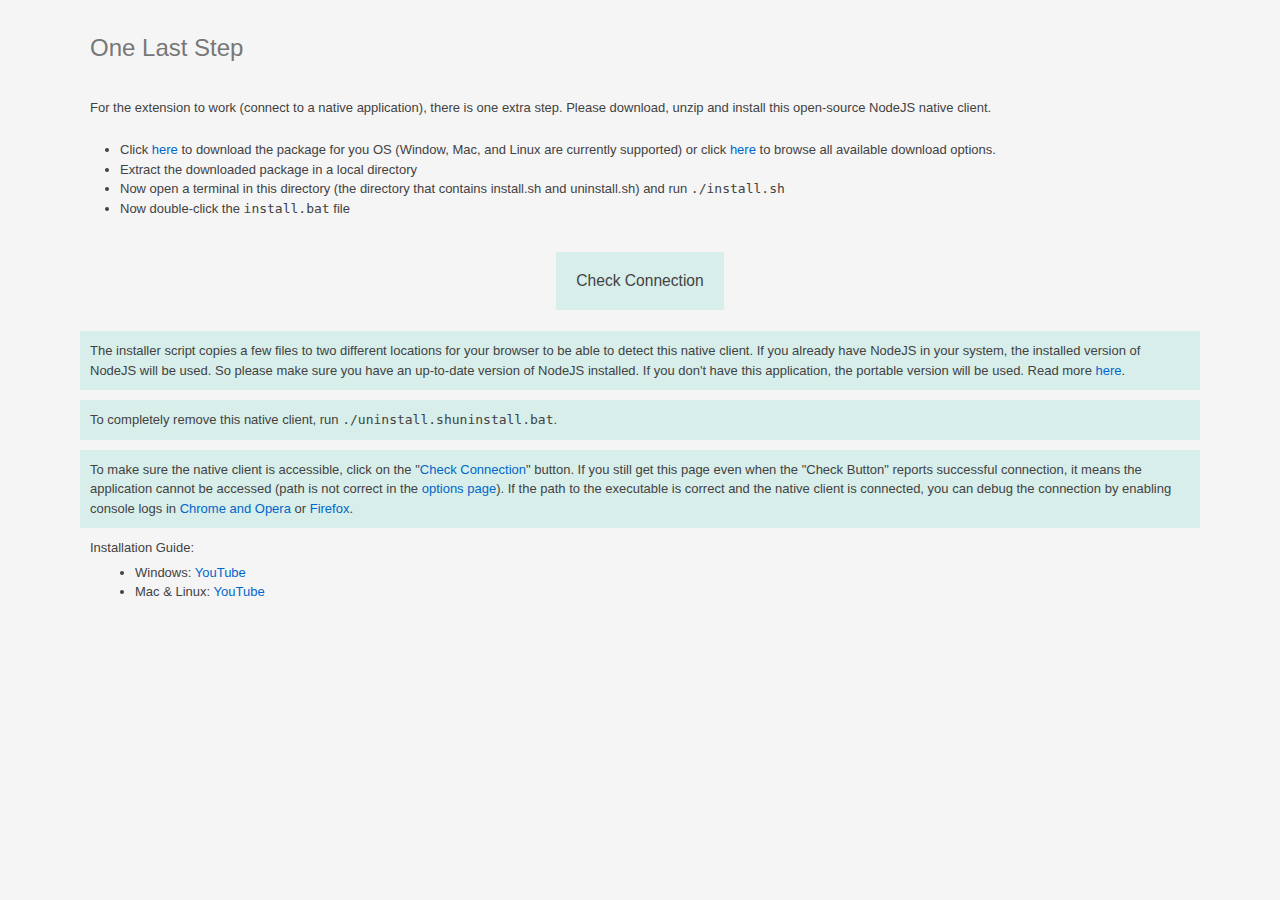
==== v3/data/helper/index.html @ c4d6f145 "fs" ====
<!DOCTYPE html>
<html>
<head>
  <meta charset="utf-8">
  <meta name="viewport" content="width=device-width, initial-scale=1">
  <meta http-equiv="Content-Type" content="text/html; charset=UTF-8"/>
  <link rel="stylesheet" type="text/css" href="index.css">
</head>
<body>
  <h1>One Last Step</h1>
  <p>For the extension to work (connect to a native application), there is one extra step. Please download, unzip and install this open-source NodeJS native client.</p>
  <ul id="steps">
    <li class="step1">Click <a href="#" data-cmd="download">here</a> to download the package for you OS (Window, Mac, and Linux are currently supported) or click <a href="https://github.com/andy-portmen/native-client/releases" target="_blank">here</a> to browse all available download options.</li>
    <li>Extract the downloaded package in a local directory</li>
    <li class="linux">Now open a terminal in this directory (the directory that contains install.sh and uninstall.sh) and run <code>./install.sh</code></li>
    <li class="windows">Now double-click the <code>install.bat</code> file</li>
  </ul>
  <div class="flex">
    <input type="button" data-cmd="check" value="Check Connection">
  </div>
  <p class="note canhide">The installer script copies a few files to two different locations for your browser to be able to detect this native client. If you already have NodeJS in your system, the installed version of NodeJS will be used. So please make sure you have an up-to-date version of NodeJS installed. If you don't have this application, the portable version will be used. Read more <a target="_blank" href="https://github.com/andy-portmen/native-client">here</a>.</p>
  <p class="note canhide">To completely remove this native client, run <code class="linux">./uninstall.sh</code><code class="windows">uninstall.bat</code>.</p>
  <p class="note">To make sure the native client is accessible, click on the "<a href="#" data-cmd="check">Check Connection</a>" button. <span id="alternative">If you still get this page even when the "Check Button" reports successful connection, it means the application cannot be accessed (path is not correct in the <a href="#" data-cmd="options">options page</a>)</span>. If the path to the executable is correct and the native client is connected, you can debug the connection by enabling console logs in <a target="_blank" href="https://www.chromium.org/for-testers/enable-logging">Chrome and Opera</a> or <a target="_blank" href="https://developer.mozilla.org/docs/Tools/Browser_Console">Firefox</a>.</p>

  <div class="guide canhide">
    Installation Guide:
    <ul>
      <li>Windows: <a href="https://www.youtube.com/watch?v=yZAoy8SOd7o" target="_blank">YouTube</a></li>
      <li>Mac &amp; Linux: <a href="https://www.youtube.com/watch?v=2asPoW2gJ-c" target="_blank">YouTube</a></li>
    </ul>
  </div>

  <notification-view></notification-view>
  <script src="components/notification-view.js"></script>
  <script src="index.js"></script>
</body>
</html>
---- v3/data/helper/index.css ----
body {
  font-family: Arial, "Helvetica Neue", Helvetica, sans-serif;
  font-size: 13px;
  line-height: 1.5em;
  background-color: whitesmoke;
  color: #424242;
  width: min(70rem, 100% - 2rem);
  margin-inline: auto;
}
h1 {
  color: #777;
  background-color: #f5f5f5;
  padding: 30px 10px;
  margin: 0;
  font-size: 24px;
  font-weight: normal;
}
p {
  padding: 10px;
  margin: 0 0 10px 0;
}
input {
  padding: 20px;
  color: #424242;
  background-color: #d8eeea;
  border: none;
  font-size: 120%;
  outline: none;
  cursor: pointer;
}
input:active {
  opacity: 0.5;
}
.note {
  background-color: #d8eeea;
}
.flex {
  display: flex;
  height: 100px;
  align-items: center;
  justify-content: center;
}
body[data-os=windows] .linux {
  display: none;
}
body[data-os=linux] .windows {
  display: none;
}
body[data-step="1"] .step1 {
  text-decoration: line-through;
  opacity: 0.5;
}
a,
a:visited {
  color: #06c;
  text-decoration: none;
}
.guide {
  padding-left: 10px;
}
.guide ul {
  margin: 5px;
}
body[data-installed=true] #steps > li {
  text-decoration: line-through;
  opacity: 0.5;
}
body[data-installed=true] #alternative {
  font-weight: bold;
  color: red;
}
body[data-installed=true] .canhide {
  opacity: 0.5;
}
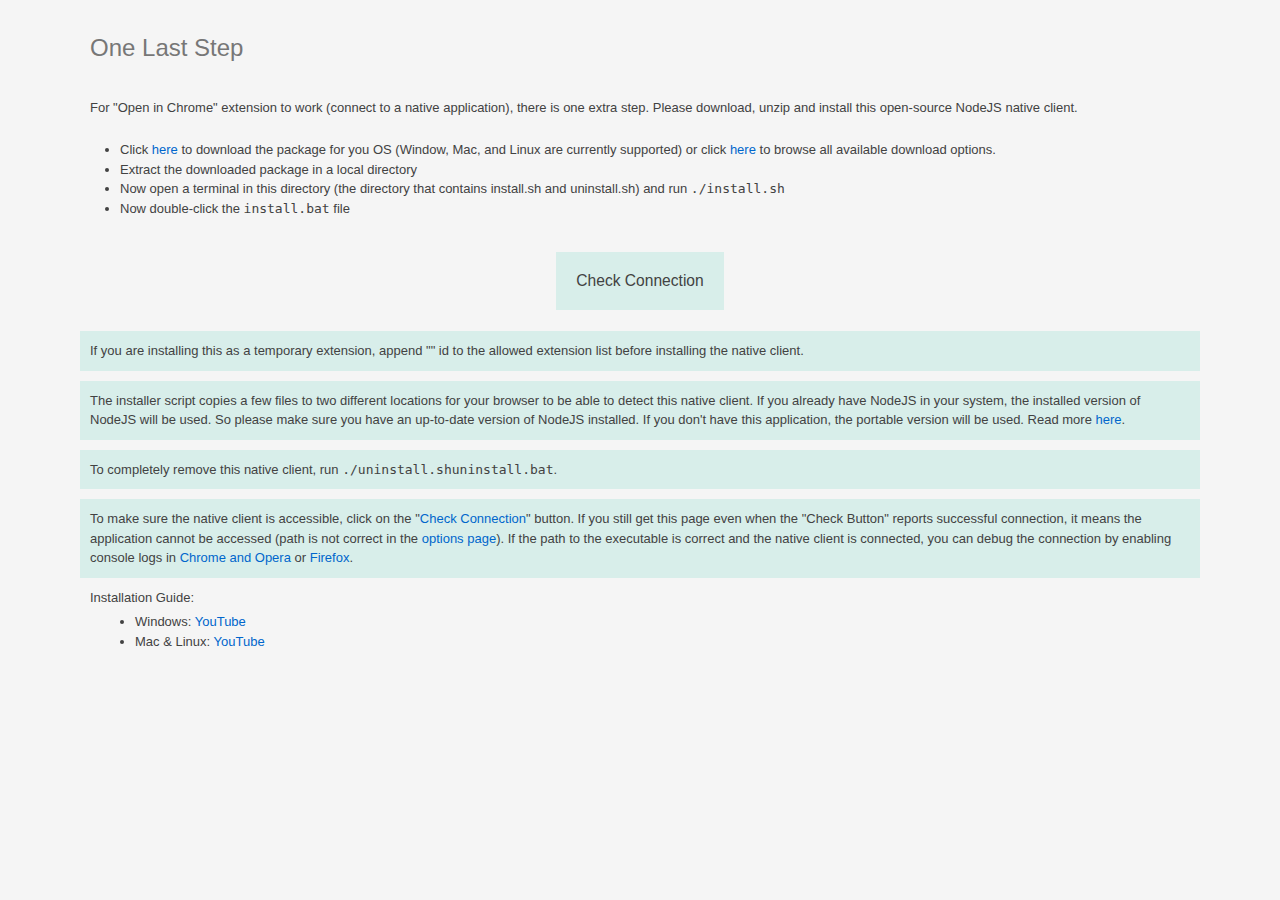
==== commit 07f413df: "version 0.3.6" ====
--- a/v3/data/helper/index.html
+++ b/v3/data/helper/index.html
@@ -5,10 +5,11 @@
   <meta name="viewport" content="width=device-width, initial-scale=1">
   <meta http-equiv="Content-Type" content="text/html; charset=UTF-8"/>
   <link rel="stylesheet" type="text/css" href="index.css">
+  <link rel="icon" type="image/png" href="/data/icons/64.png">
 </head>
 <body>
   <h1>One Last Step</h1>
-  <p>For the extension to work (connect to a native application), there is one extra step. Please download, unzip and install this open-source NodeJS native client.</p>
+  <p>For "Open in Chrome" extension to work (connect to a native application), there is one extra step. Please download, unzip and install this open-source NodeJS native client.</p>
   <ul id="steps">
     <li class="step1">Click <a href="#" data-cmd="download">here</a> to download the package for you OS (Window, Mac, and Linux are currently supported) or click <a href="https://github.com/andy-portmen/native-client/releases" target="_blank">here</a> to browse all available download options.</li>
     <li>Extract the downloaded package in a local directory</li>
@@ -18,6 +19,7 @@
   <div class="flex">
     <input type="button" data-cmd="check" value="Check Connection">
   </div>
+  <p class="note canhide">If you are installing this as a temporary extension, append "<code id="guid"></code>" id to the allowed extension list before installing the native client.</p>
   <p class="note canhide">The installer script copies a few files to two different locations for your browser to be able to detect this native client. If you already have NodeJS in your system, the installed version of NodeJS will be used. So please make sure you have an up-to-date version of NodeJS installed. If you don't have this application, the portable version will be used. Read more <a target="_blank" href="https://github.com/andy-portmen/native-client">here</a>.</p>
   <p class="note canhide">To completely remove this native client, run <code class="linux">./uninstall.sh</code><code class="windows">uninstall.bat</code>.</p>
   <p class="note">To make sure the native client is accessible, click on the "<a href="#" data-cmd="check">Check Connection</a>" button. <span id="alternative">If you still get this page even when the "Check Button" reports successful connection, it means the application cannot be accessed (path is not correct in the <a href="#" data-cmd="options">options page</a>)</span>. If the path to the executable is correct and the native client is connected, you can debug the connection by enabling console logs in <a target="_blank" href="https://www.chromium.org/for-testers/enable-logging">Chrome and Opera</a> or <a target="_blank" href="https://developer.mozilla.org/docs/Tools/Browser_Console">Firefox</a>.</p>
